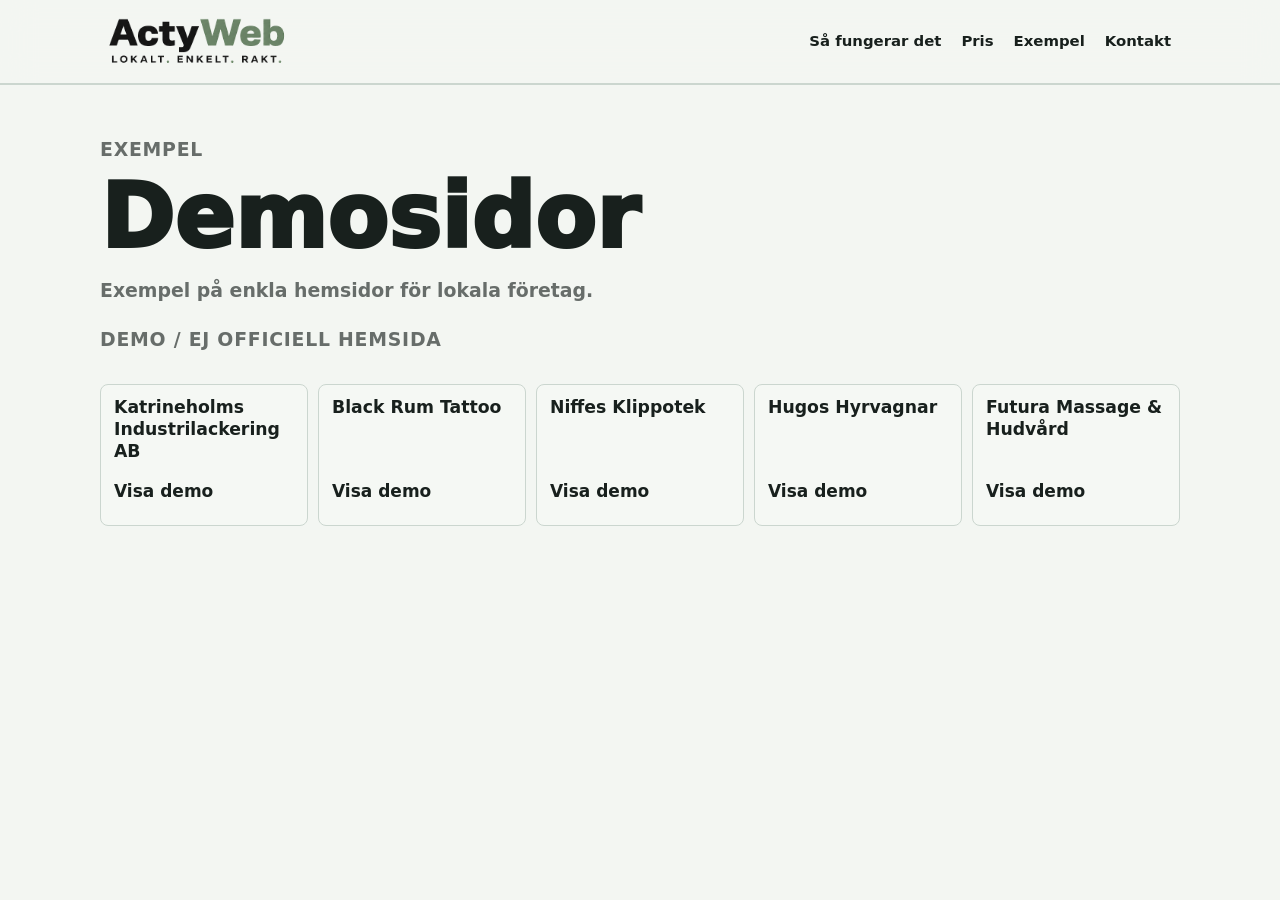
==== demos/index.html @ 194a97f4 "v1.2" ====
<!DOCTYPE html>
<html lang="sv">
  <head>
    <meta charset="UTF-8" />
    <meta name="viewport" content="width=device-width, initial-scale=1.0" />
    <title>ActyWeb | Demosidor</title>
    <link rel="icon" href="../assets/images/actyweb-logo-dark.png" type="image/png" />
    <link rel="stylesheet" href="../style.css" />
  </head>
  <body>
    <header class="site-header">
      <a class="brand" href="../index.html#top" aria-label="ActyWeb startsida">
        <img src="../assets/images/actyweb-wordmark-green-transparent.png" alt="ActyWeb" />
      </a>
      <button class="nav-toggle" type="button" aria-label="Öppna meny" aria-expanded="false">
        <span></span>
        <span></span>
      </button>
      <nav class="site-nav" aria-label="Huvudmeny">
        <a href="../index.html#sa-fungerar-det">Så fungerar det</a>
        <a href="../index.html#erbjudande">Pris</a>
        <a href="../index.html#exempel">Exempel</a>
        <a href="../index.html#kontakt">Kontakt</a>
      </nav>
    </header>

    <main>
      <section class="section demo-section">
        <div class="section-heading">
          <p class="eyebrow">Exempel</p>
          <h1>Demosidor</h1>
          <p>Exempel på enkla hemsidor för lokala företag.</p>
          <p class="demo-label">Demo / Ej officiell hemsida</p>
        </div>
        <div class="demo-grid">
          <article class="demo-card">
            <h3>Katrineholms Industrilackering AB</h3>
            <a class="text-button" href="kilab/">Visa demo</a>
          </article>
          <article class="demo-card">
            <h3>Black Rum Tattoo</h3>
            <a class="text-button" href="blackrum/">Visa demo</a>
          </article>
          <article class="demo-card">
            <h3>Niffes Klippotek</h3>
            <a class="text-button" href="niffes/">Visa demo</a>
          </article>
          <article class="demo-card">
            <h3>Hugos Hyrvagnar</h3>
            <a class="text-button" href="hugos/">Visa demo</a>
          </article>
          <article class="demo-card">
            <h3>Futura Massage &amp; Hudvård</h3>
            <a class="text-button" href="futura/">Visa demo</a>
          </article>
        </div>
      </section>
    </main>
    <script src="../script.js"></script>
  </body>
</html>
---- style.css ----
:root {
  --bg: #f3f6f2;
  --ink: #18201d;
  --line: #cbd6cf;
  --accent: #6f7f67;
  --paper: color-mix(in srgb, var(--bg) 82%, white);
  --paper-strong: color-mix(in srgb, var(--bg) 94%, var(--ink));
  --muted: color-mix(in srgb, var(--ink) 64%, var(--bg));
  --shadow: 0 14px 28px color-mix(in srgb, var(--ink) 12%, transparent);
  --rule: 2px solid var(--line);
  --radius: 8px;
  --max: 1080px;
}

* {
  box-sizing: border-box;
}

html {
  scroll-behavior: smooth;
}

body {
  margin: 0;
  background: var(--bg);
  color: var(--ink);
  font-family: Inter, ui-sans-serif, system-ui, -apple-system, BlinkMacSystemFont, "Segoe UI", Arial, sans-serif;
  line-height: 1.58;
  font-size: 17px;
}

img {
  display: block;
  max-width: 100%;
}

a {
  color: inherit;
}

.site-header {
  position: sticky;
  top: 0;
  z-index: 10;
  display: flex;
  align-items: center;
  justify-content: space-between;
  gap: 18px;
  width: 100%;
  margin: 0;
  padding: 11px max(18px, calc((100% - var(--max)) / 2));
  border-bottom: var(--rule);
  background: color-mix(in srgb, var(--bg) 92%, transparent);
  backdrop-filter: blur(16px);
}

.brand,
.site-nav,
.hero-actions,
.site-footer div {
  display: flex;
  align-items: center;
}

.brand {
  width: 190px;
  text-decoration: none;
}

.brand img {
  width: 100%;
  height: auto;
  object-fit: contain;
}

.site-nav {
  gap: 2px;
}

.site-nav a {
  padding: 6px 9px;
  border-radius: 6px;
  color: var(--ink);
  font-size: 0.93rem;
  font-weight: 650;
  text-decoration: none;
}

.site-nav a:hover {
  background: color-mix(in srgb, var(--accent) 14%, transparent);
  color: var(--ink);
}

.nav-toggle {
  display: none;
  width: 38px;
  height: 36px;
  padding: 0;
  border: 1px solid var(--line);
  border-radius: 7px;
  background: transparent;
}

.nav-toggle span {
  display: block;
  width: 18px;
  height: 2px;
  margin: 5px auto;
  background: var(--ink);
}

.section,
.section-band {
  width: min(var(--max), calc(100% - 28px));
  margin: 0 auto;
}

.hero {
  display: grid;
  grid-template-columns: minmax(0, 1fr) 430px;
  gap: 36px;
  align-items: center;
  min-height: calc(100vh - 58px);
  padding: 18px 0 66px;
}

.hero-copy {
  max-width: 720px;
}

.eyebrow {
  margin: 0 0 10px;
  color: var(--accent);
  font-size: 0.76rem;
  font-weight: 900;
  letter-spacing: 0.04em;
  text-transform: uppercase;
}

h1,
h2,
h3,
p {
  margin-top: 0;
}

h1,
h2 {
  letter-spacing: 0;
}

h1 {
  max-width: 820px;
  margin-bottom: 16px;
  font-size: clamp(3rem, 7vw, 5.55rem);
  font-weight: 920;
  line-height: 0.96;
}

h2 {
  margin-bottom: 12px;
  font-size: clamp(2rem, 4.2vw, 3.45rem);
  font-weight: 900;
  line-height: 1;
}

h3 {
  margin-bottom: 7px;
  font-size: 1.08rem;
  font-weight: 850;
  line-height: 1.25;
}

.lead {
  max-width: 660px;
  color: var(--muted);
  font-size: clamp(1.05rem, 1.5vw, 1.18rem);
  font-weight: 620;
  line-height: 1.58;
}

.lead + .lead {
  margin-top: -6px;
}

.hero-actions {
  flex-wrap: wrap;
  gap: 10px;
  margin-top: 20px;
}

.button,
.text-button {
  min-height: 44px;
  border-radius: 7px;
  font-weight: 850;
  text-decoration: none;
}

.button {
  display: inline-flex;
  align-items: center;
  justify-content: center;
  padding: 11px 16px;
  border: 1px solid transparent;
}

.button.primary {
  background: var(--ink);
  color: var(--bg);
}

.button.primary:hover {
  background: var(--accent);
}

.button.secondary {
  border-color: var(--line);
  background: transparent;
}

.button.secondary:hover {
  border-color: var(--accent);
  color: var(--ink);
}

.hero-side {
  align-self: center;
  display: grid;
  justify-items: center;
  gap: 0;
}

.hero-badge {
  width: min(92%, 340px);
  height: auto;
  border-radius: var(--radius);
  object-fit: contain;
}

.hero-proof {
  width: 100%;
  overflow: hidden;
  border: 1px solid var(--line);
  border-radius: var(--radius);
  background: var(--paper);
}

.hero-proof div {
  display: flex;
  align-items: center;
  justify-content: space-between;
  gap: 18px;
  padding: 15px 16px;
  border-bottom: var(--rule);
}

.hero-proof div:last-child {
  border-bottom: 0;
}

.hero-proof span,
.hero-proof strong {
  font-size: 0.88rem;
  font-weight: 900;
  line-height: 1.2;
}

.hero-proof strong {
  white-space: nowrap;
}

.hero-proof span {
  color: var(--muted);
  letter-spacing: 0.04em;
}

.section {
  padding: 50px 0;
}

.section-heading {
  max-width: 760px;
  margin-bottom: 20px;
}

.section-heading.narrow {
  max-width: var(--max);
}

.section-heading p,
.feature-card p,
.demo-card p,
.price-box p,
.offer-list p,
.local-copy p,
.contact-card p,
.faq-list p,
.site-footer p {
  color: var(--muted);
  font-size: clamp(1.05rem, 1.5vw, 1.18rem);
  font-weight: 620;
  line-height: 1.58;
}

.intro-section {
  border-top: var(--rule);
}

.feature-grid {
  display: grid;
  grid-template-columns: repeat(3, minmax(0, 1fr));
  gap: 12px;
}

.ownership-list {
  display: flex;
  flex-wrap: wrap;
  gap: 18px;
}

.ownership-list span {
  display: inline-block;
  padding: 0;
  border: 0;
  border-radius: 0;
  background: transparent;
  color: var(--ink);
  font-size: clamp(1.05rem, 1.5vw, 1.18rem);
  font-weight: 800;
  line-height: 1.4;
}

.feature-card,
.demo-card,
.price-box,
.contact-card,
.local-note,
.faq-list details {
  border: 1px solid var(--line);
  border-radius: var(--radius);
  background: var(--paper);
}

.feature-card,
.demo-card {
  padding: 15px 16px;
}

.demo-card {
  padding: 12px 13px;
}

.feature-card {
  border-top: 3px solid var(--accent);
}

.card-number,
.demo-label,
.price-label {
  display: inline-block;
  margin-bottom: 10px;
  color: var(--accent);
  font-size: 0.74rem;
  font-weight: 900;
  letter-spacing: 0.04em;
  text-transform: uppercase;
}

.process-section,
.faq-section {
  width: 100%;
  max-width: none;
  padding-right: max(14px, calc((100% - var(--max)) / 2));
  padding-left: max(14px, calc((100% - var(--max)) / 2));
  background: color-mix(in srgb, var(--bg) 88%, var(--line));
}

.steps {
  display: grid;
  grid-template-columns: repeat(2, minmax(0, 1fr));
  grid-auto-rows: 1fr;
  gap: 10px;
  max-width: var(--max);
  padding: 0;
  margin: 0;
  list-style: none;
}

.steps li {
  display: grid;
  grid-template-columns: 38px 1fr;
  gap: 14px;
  align-items: start;
  min-height: 126px;
  padding: 13px;
  border: 1px solid var(--line);
  border-radius: var(--radius);
  background: var(--paper);
}

.steps h3 {
  font-weight: 700;
}

.steps span {
  display: grid;
  place-items: center;
  width: 32px;
  height: 32px;
  border-radius: 7px;
  background: var(--ink);
  color: var(--bg);
  font-weight: 900;
}

.steps p {
  margin-bottom: 0;
  color: var(--muted);
  font-size: clamp(1.05rem, 1.5vw, 1.18rem);
  font-weight: 620;
  line-height: 1.58;
}

.offer-section {
  padding-top: 52px;
}

.offer-layout,
.contact-card {
  display: grid;
  grid-template-columns: 330px minmax(0, 1fr);
  gap: 12px;
  align-items: stretch;
}

.contact-card {
  grid-template-columns: minmax(0, 1fr) minmax(320px, 0.9fr);
  align-items: center;
}

.local-section {
  border-top: var(--rule);
  border-bottom: var(--rule);
}

.price-box {
  display: flex;
  min-height: 220px;
  flex-direction: column;
  justify-content: center;
  padding: 18px 20px;
  background: var(--ink);
  color: var(--bg);
  box-shadow: var(--shadow);
}

.free-box {
  background: var(--ink);
  color: var(--bg);
}

.free-box p,
.free-box .price-label {
  color: color-mix(in srgb, var(--bg) 78%, transparent);
}

.free-box strong {
  color: var(--bg);
}

.price-box p,
.price-box .price-label {
  color: color-mix(in srgb, var(--bg) 72%, transparent);
}

.price-box strong {
  display: block;
  margin-bottom: 14px;
  color: var(--bg);
  font-size: clamp(3rem, 5vw, 4.45rem);
  font-weight: 930;
  line-height: 0.95;
  white-space: nowrap;
}

.offer-list {
  display: grid;
  grid-template-columns: repeat(2, minmax(0, 1fr));
  grid-template-rows: repeat(2, minmax(0, 1fr));
  align-items: stretch;
  gap: 7px;
}

.offer-list div {
  display: flex;
  flex-direction: column;
  justify-content: flex-start;
  padding: 8px 10px;
  border: 1px solid var(--line);
  border-left: 4px solid var(--accent);
  border-radius: var(--radius);
  background: var(--paper-strong);
}

.offer-list h3 {
  margin-bottom: 4px;
  font-size: 1rem;
  font-weight: 700;
}

.offer-list p {
  margin-bottom: 0;
  font-size: 0.95rem;
  line-height: 1.38;
}

.offer-list .setup-price {
  background: var(--paper);
}

.setup-price strong {
  display: block;
  margin: 0 0 5px;
  color: var(--ink);
  font-size: clamp(1.2rem, 1.8vw, 1.5rem);
  font-weight: 930;
  line-height: 1;
  white-space: nowrap;
}

.local-copy {
  max-width: 880px;
}

.local-note {
  align-self: center;
  display: flex;
  gap: 14px;
  align-items: center;
  padding: 16px;
  border-left: 4px solid var(--accent);
  background: var(--paper-strong);
  color: var(--ink);
}

.local-note img {
  width: 58px;
  height: 58px;
  border-radius: 7px;
  object-fit: cover;
}

.local-note-mark {
  display: block;
  margin-bottom: 8px;
  color: var(--accent);
  font-size: 0.76rem;
  font-weight: 900;
  letter-spacing: 0.04em;
  text-transform: uppercase;
}

.local-note p {
  margin-bottom: 0;
  color: var(--ink);
  font-size: 1.1rem;
  font-weight: 900;
}

.demo-grid {
  display: grid;
  grid-template-columns: repeat(5, minmax(0, 1fr));
  gap: 10px;
}

.demo-card {
  display: flex;
  min-height: 104px;
  flex-direction: column;
  background: var(--paper);
}

.demo-card h3 {
  flex: 1;
  font-weight: 700;
}

.demo-more {
  display: inline-flex;
  align-items: center;
  min-height: 42px;
  margin-top: 14px;
  padding: 10px 14px;
  border: 1px solid var(--line);
  border-radius: var(--radius);
  color: var(--ink);
  font-weight: 850;
  text-decoration: none;
}

.text-button {
  display: inline-flex;
  align-items: center;
  align-self: flex-start;
  color: var(--ink);
}

.text-button:hover {
  color: var(--ink);
}

.faq-list {
  display: grid;
  gap: 8px;
  max-width: var(--max);
}

.faq-list details {
  overflow: hidden;
  background: var(--paper);
}

.faq-list summary {
  cursor: pointer;
  padding: 15px 18px;
  font-weight: 850;
}

.faq-list p {
  margin: 0;
  padding: 0 18px 18px;
}

.contact-section {
  padding-bottom: 44px;
}

.contact-card {
  padding: 0;
  border: 0;
  background: transparent;
  box-shadow: none;
}

address {
  display: grid;
  gap: 8px;
  align-content: center;
  justify-items: start;
  justify-self: center;
  padding-top: 26px;
  font-style: normal;
}

address a,
address span {
  display: block;
  padding: 0;
  border: 0;
  border-radius: 0;
  background: transparent;
  color: var(--ink);
  font-size: clamp(1.35rem, 2.1vw, 1.75rem);
  font-weight: 800;
  line-height: 1.35;
  text-decoration: none;
}

address a:hover {
  border-color: var(--accent);
  color: var(--ink);
}

.site-footer {
  display: flex;
  justify-content: space-between;
  gap: 24px;
  width: min(var(--max), calc(100% - 28px));
  margin: 0 auto;
  padding: 18px 0 22px;
  border-top: var(--rule);
}

.site-footer div {
  gap: 10px;
  flex-wrap: wrap;
}

.site-footer img {
  width: 14px;
  height: 14px;
  border-radius: 0;
  object-fit: contain;
}

.site-footer span {
  color: var(--muted);
  font-weight: 620;
}

.site-footer strong {
  font-weight: 700;
}

.site-footer p {
  max-width: 720px;
  margin-bottom: 0;
  font-size: 0.86rem;
  font-weight: 620;
  line-height: 1.45;
}

@media (max-width: 1040px) {
  .demo-grid {
    grid-template-columns: repeat(3, minmax(0, 1fr));
  }
}

@media (max-width: 900px) {
  .hero,
  .offer-layout,
  .contact-card {
    grid-template-columns: 1fr;
  }

  .hero {
    min-height: auto;
    padding-top: 44px;
  }

  .hero-side {
    max-width: 430px;
  }
}

@media (max-width: 720px) {
  .site-header {
    flex-wrap: wrap;
  }

  .nav-toggle {
    display: block;
    margin-left: auto;
  }

  .site-nav {
    display: none;
    width: 100%;
    flex-direction: column;
    align-items: stretch;
    gap: 6px;
    padding: 8px 0 3px;
  }

  .site-nav.is-open {
    display: flex;
  }

  .site-nav a {
    padding: 10px 8px;
    border-bottom: var(--rule);
    border-radius: 0;
  }

  .hero {
    gap: 24px;
    padding-bottom: 42px;
  }

  .hero-badge {
    width: min(86%, 280px);
  }

  .section {
    padding: 48px 0;
  }

  .process-section,
  .faq-section {
    padding-top: 48px;
    padding-bottom: 48px;
  }

  .feature-grid,
  .steps,
  .offer-list,
  .demo-grid {
    grid-template-columns: 1fr;
  }

  .feature-card,
  .demo-card,
  .offer-list div {
    padding: 16px;
  }

  .demo-card {
    min-height: 0;
  }

  .contact-card {
    padding: 0;
  }

  address {
    justify-self: start;
    padding-top: 0;
  }

  .site-footer {
    flex-direction: column;
  }
}
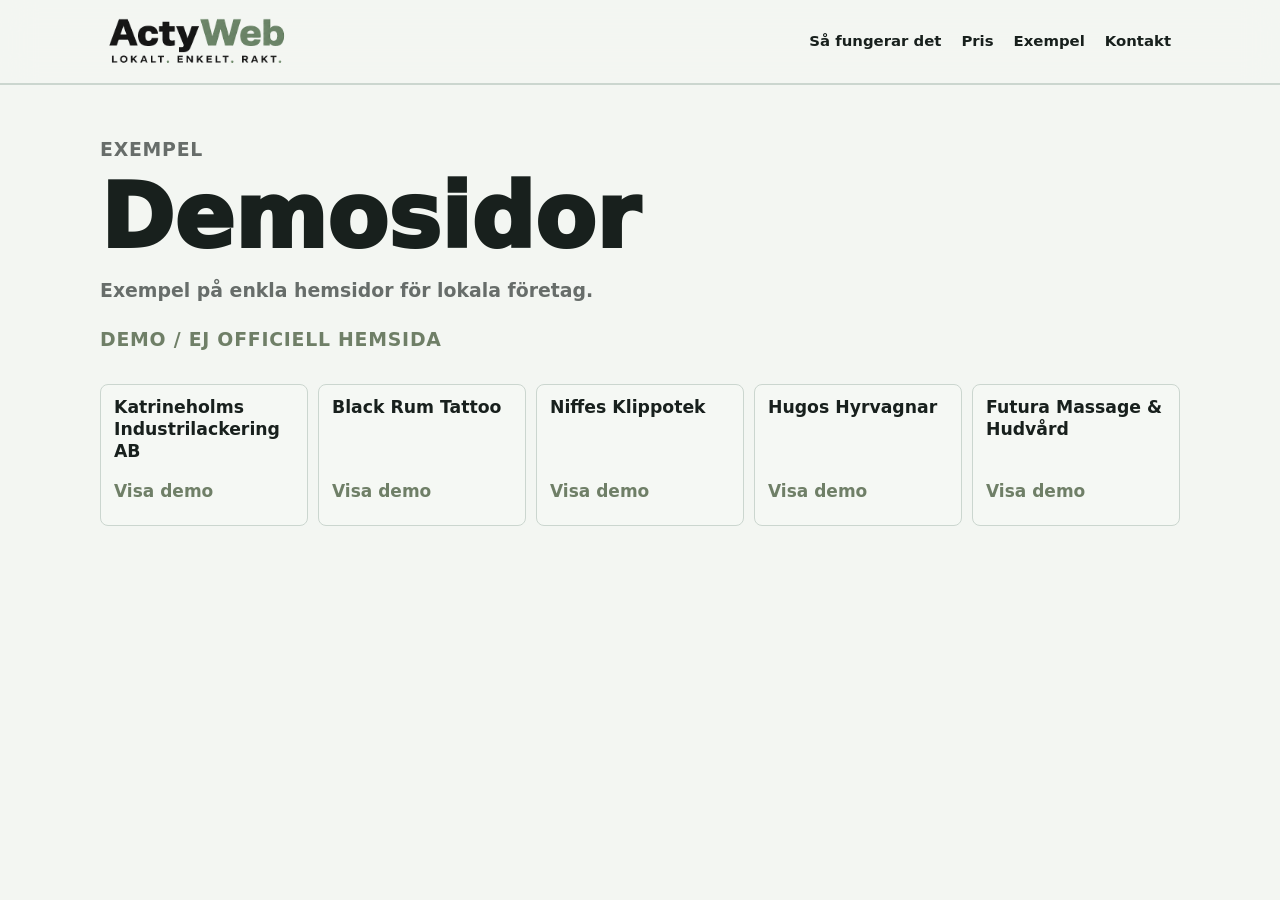
==== commit 927f6708: "v.16" ====
--- a/demos/index.html
+++ b/demos/index.html
@@ -3,6 +3,7 @@
   <head>
     <meta charset="UTF-8" />
     <meta name="viewport" content="width=device-width, initial-scale=1.0" />
+    <meta name="robots" content="noindex,nofollow" />
     <title>ActyWeb | Demosidor</title>
     <link rel="icon" href="../assets/images/actyweb-logo-dark.png" type="image/png" />
     <link rel="stylesheet" href="../style.css" />
@@ -10,7 +11,7 @@
   <body>
     <header class="site-header">
       <a class="brand" href="../index.html#top" aria-label="ActyWeb startsida">
-        <img src="../assets/images/actyweb-wordmark-green-transparent.png" alt="ActyWeb" />
+        <img src="../assets/images/actyweb-wordmark-green-transparent.png" width="1000" height="320" alt="ActyWeb" />
       </a>
       <button class="nav-toggle" type="button" aria-label="Öppna meny" aria-expanded="false">
         <span></span>
@@ -56,6 +57,6 @@
         </div>
       </section>
     </main>
-    <script src="../script.js"></script>
+    <script src="../script.js" defer></script>
   </body>
 </html>
--- a/style.css
+++ b/style.css
@@ -16,9 +16,10 @@
   box-sizing: border-box;
 }
 
-html {
-  scroll-behavior: smooth;
-}
+html {
+  scroll-behavior: smooth;
+  scroll-padding-top: 25px;
+}
 
 body {
   margin: 0;
@@ -34,9 +35,16 @@
   max-width: 100%;
 }
 
-a {
-  color: inherit;
-}
+a {
+  color: inherit;
+}
+
+a:focus-visible,
+button:focus-visible,
+summary:focus-visible {
+  outline: 2px solid var(--accent);
+  outline-offset: 3px;
+}
 
 .site-header {
   position: sticky;
@@ -62,16 +70,22 @@
   align-items: center;
 }
 
-.brand {
-  width: 190px;
-  text-decoration: none;
-}
-
-.brand img {
-  width: 100%;
-  height: auto;
-  object-fit: contain;
-}
+.brand {
+  width: 190px;
+  text-decoration: none;
+}
+
+.brand picture {
+  display: block;
+  width: 100%;
+  aspect-ratio: 1000 / 320;
+}
+
+.brand img {
+  width: 100%;
+  height: auto;
+  object-fit: contain;
+}
 
 .site-nav {
   gap: 2px;
@@ -109,11 +123,12 @@
   background: var(--ink);
 }
 
-.section,
-.section-band {
-  width: min(var(--max), calc(100% - 28px));
-  margin: 0 auto;
-}
+.section,
+.section-band {
+  width: min(var(--max), calc(100% - 28px));
+  margin: 0 auto;
+  scroll-margin-top: 25px;
+}
 
 .hero {
   display: grid;
@@ -124,9 +139,10 @@
   padding: 18px 0 66px;
 }
 
-.hero-copy {
-  max-width: 720px;
-}
+.hero-copy {
+  max-width: 720px;
+  transform: translateY(-24px);
+}
 
 .eyebrow {
   margin: 0 0 10px;
@@ -224,19 +240,26 @@
   color: var(--ink);
 }
 
-.hero-side {
-  align-self: center;
-  display: grid;
-  justify-items: center;
-  gap: 0;
-}
-
-.hero-badge {
-  width: min(92%, 340px);
-  height: auto;
-  border-radius: var(--radius);
-  object-fit: contain;
-}
+.hero-side {
+  align-self: center;
+  display: grid;
+  justify-items: center;
+  gap: 0;
+  transform: translateY(-24px);
+}
+
+.hero-badge {
+  display: block;
+  width: min(92%, 340px);
+  aspect-ratio: 800 / 700;
+  border-radius: var(--radius);
+}
+
+.hero-badge img {
+  width: 100%;
+  height: 100%;
+  object-fit: contain;
+}
 
 .hero-proof {
   width: 100%;
@@ -319,17 +342,17 @@
   gap: 18px;
 }
 
-.ownership-list span {
-  display: inline-block;
-  padding: 0;
-  border: 0;
-  border-radius: 0;
-  background: transparent;
-  color: var(--ink);
-  font-size: clamp(1.05rem, 1.5vw, 1.18rem);
-  font-weight: 800;
-  line-height: 1.4;
-}
+.ownership-list span {
+  display: inline-block;
+  padding: 0;
+  border: 0;
+  border-radius: 0;
+  background: transparent;
+  color: var(--accent);
+  font-size: clamp(1.05rem, 1.5vw, 1.18rem);
+  font-weight: 800;
+  line-height: 1.4;
+}
 
 .feature-card,
 .demo-card,
@@ -355,37 +378,64 @@
   border-top: 3px solid var(--accent);
 }
 
-.card-number,
-.demo-label,
-.price-label {
+.card-number,
+.demo-label,
+.price-label {
   display: inline-block;
   margin-bottom: 10px;
   color: var(--accent);
   font-size: 0.74rem;
   font-weight: 900;
   letter-spacing: 0.04em;
-  text-transform: uppercase;
-}
-
-.process-section,
-.faq-section {
-  width: 100%;
-  max-width: none;
-  padding-right: max(14px, calc((100% - var(--max)) / 2));
-  padding-left: max(14px, calc((100% - var(--max)) / 2));
-  background: color-mix(in srgb, var(--bg) 88%, var(--line));
-}
-
-.steps {
-  display: grid;
-  grid-template-columns: repeat(2, minmax(0, 1fr));
-  grid-auto-rows: 1fr;
-  gap: 10px;
-  max-width: var(--max);
-  padding: 0;
-  margin: 0;
-  list-style: none;
-}
+  text-transform: uppercase;
+}
+
+.section-heading .demo-label {
+  color: var(--accent);
+}
+
+.process-section,
+.contact-section {
+  width: 100%;
+  max-width: none;
+  padding-right: 0;
+  padding-left: 0;
+  background: color-mix(in srgb, var(--bg) 88%, var(--line));
+}
+
+.process-section > *,
+.contact-section > * {
+  width: min(var(--max), calc(100% - 28px));
+  margin-right: auto;
+  margin-left: auto;
+}
+
+.process-section .section-heading {
+  max-width: none;
+}
+
+.process-section .section-heading h2 {
+  max-width: 860px;
+}
+
+.faq-section .section-heading h2 {
+  max-width: 920px;
+}
+
+.faq-section {
+  background: var(--bg);
+}
+
+.steps {
+  display: grid;
+  grid-template-columns: repeat(2, minmax(0, 1fr));
+  grid-auto-rows: 1fr;
+  gap: 10px;
+  max-width: var(--max);
+  padding: 0;
+  margin: 0 auto;
+  list-style: none;
+}
 
 .steps li {
   display: grid;
@@ -522,7 +572,7 @@
 .setup-price strong {
   display: block;
   margin: 0 0 5px;
-  color: var(--ink);
+  color: var(--accent);
   font-size: clamp(1.2rem, 1.8vw, 1.5rem);
   font-weight: 930;
   line-height: 1;
@@ -586,29 +636,16 @@
   font-weight: 700;
 }
 
-.demo-more {
-  display: inline-flex;
-  align-items: center;
-  min-height: 42px;
-  margin-top: 14px;
-  padding: 10px 14px;
-  border: 1px solid var(--line);
-  border-radius: var(--radius);
-  color: var(--ink);
-  font-weight: 850;
-  text-decoration: none;
-}
-
-.text-button {
-  display: inline-flex;
-  align-items: center;
-  align-self: flex-start;
-  color: var(--ink);
-}
-
-.text-button:hover {
-  color: var(--ink);
-}
+.text-button {
+  display: inline-flex;
+  align-items: center;
+  align-self: flex-start;
+  color: var(--accent);
+}
+
+.text-button:hover {
+  color: var(--accent);
+}
 
 .faq-list {
   display: grid;
@@ -643,15 +680,15 @@
   box-shadow: none;
 }
 
-address {
-  display: grid;
-  gap: 8px;
-  align-content: center;
-  justify-items: start;
-  justify-self: center;
-  padding-top: 26px;
-  font-style: normal;
-}
+address {
+  display: grid;
+  gap: 8px;
+  align-content: center;
+  justify-items: start;
+  justify-self: start;
+  padding-top: 8px;
+  font-style: normal;
+}
 
 address a,
 address span {
@@ -660,7 +697,7 @@
   border: 0;
   border-radius: 0;
   background: transparent;
-  color: var(--ink);
+  color: var(--accent);
   font-size: clamp(1.35rem, 2.1vw, 1.75rem);
   font-weight: 800;
   line-height: 1.35;
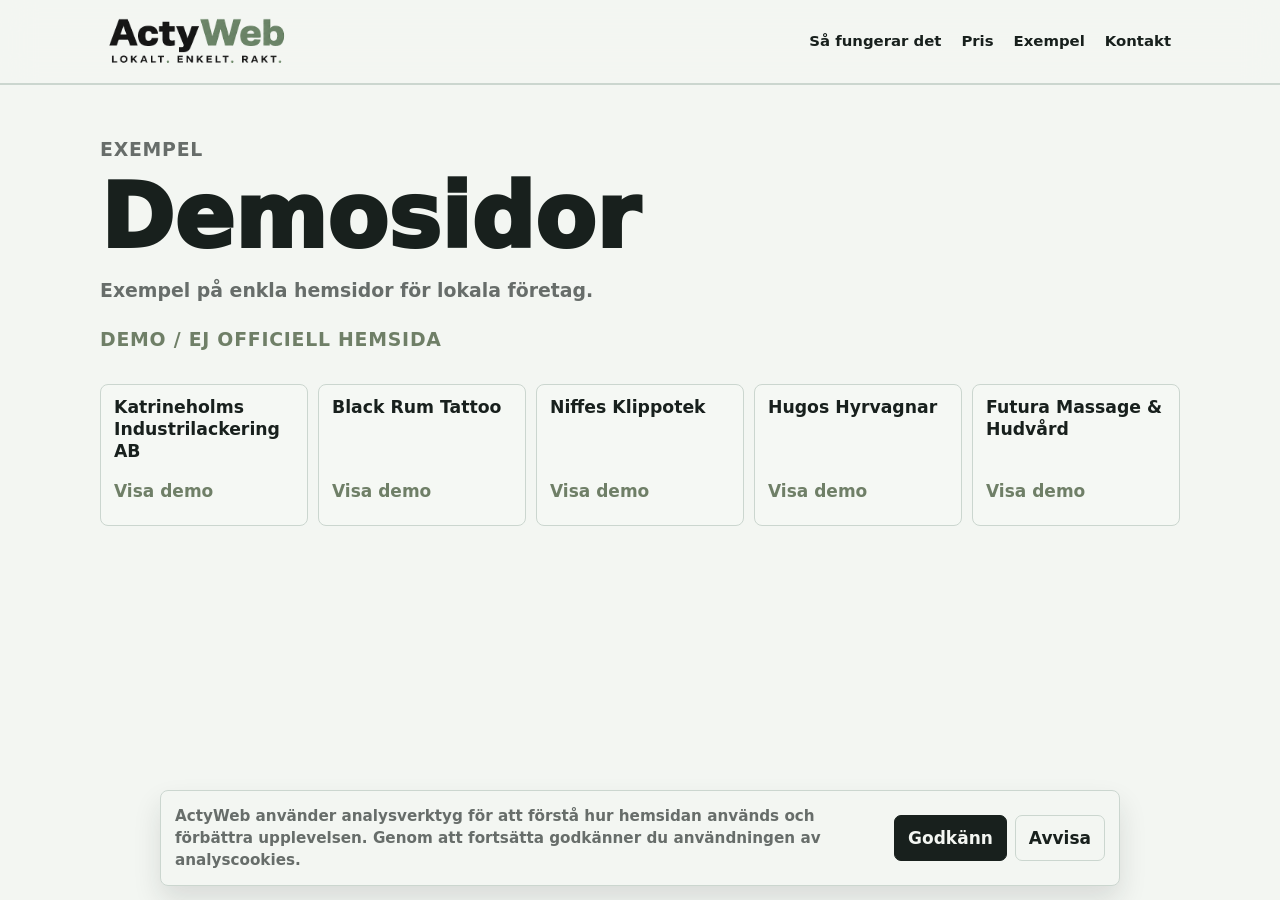
==== commit ed33fd9c: "2.1" ====
--- a/demos/index.html
+++ b/demos/index.html
@@ -58,5 +58,6 @@
       </section>
     </main>
     <script src="../script.js" defer></script>
+    <script src="../analytics-consent.js" defer></script>
   </body>
 </html>
--- a/style.css
+++ b/style.css
@@ -736,13 +736,23 @@
   font-weight: 620;
 }
 
-.site-footer strong {
-  font-weight: 700;
-}
-
-.site-footer p {
-  max-width: 720px;
-  margin-bottom: 0;
+.site-footer strong {
+  font-weight: 700;
+}
+
+.site-footer a {
+  color: var(--accent);
+  font-weight: 700;
+  text-decoration: none;
+}
+
+.site-footer a:hover {
+  color: var(--ink);
+}
+
+.site-footer p {
+  max-width: 720px;
+  margin-bottom: 0;
   font-size: 0.86rem;
   font-weight: 620;
   line-height: 1.45;
